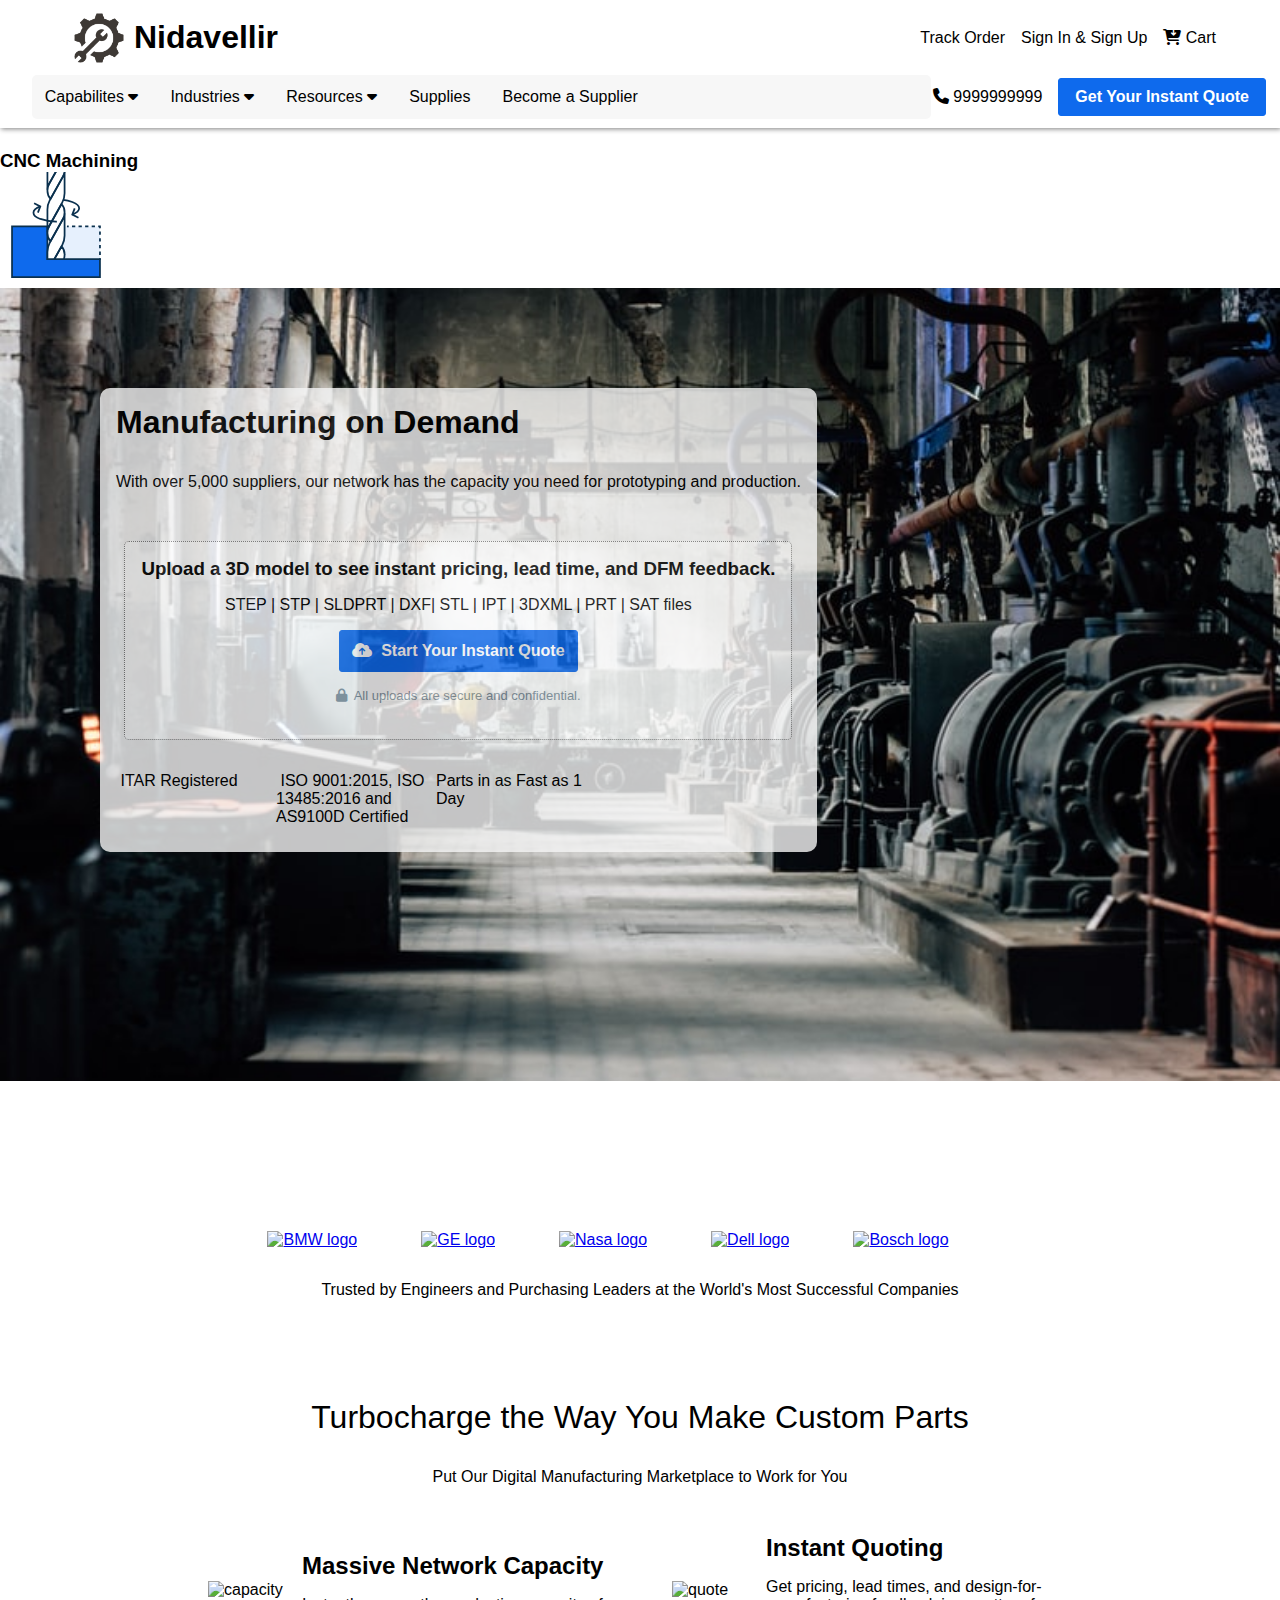
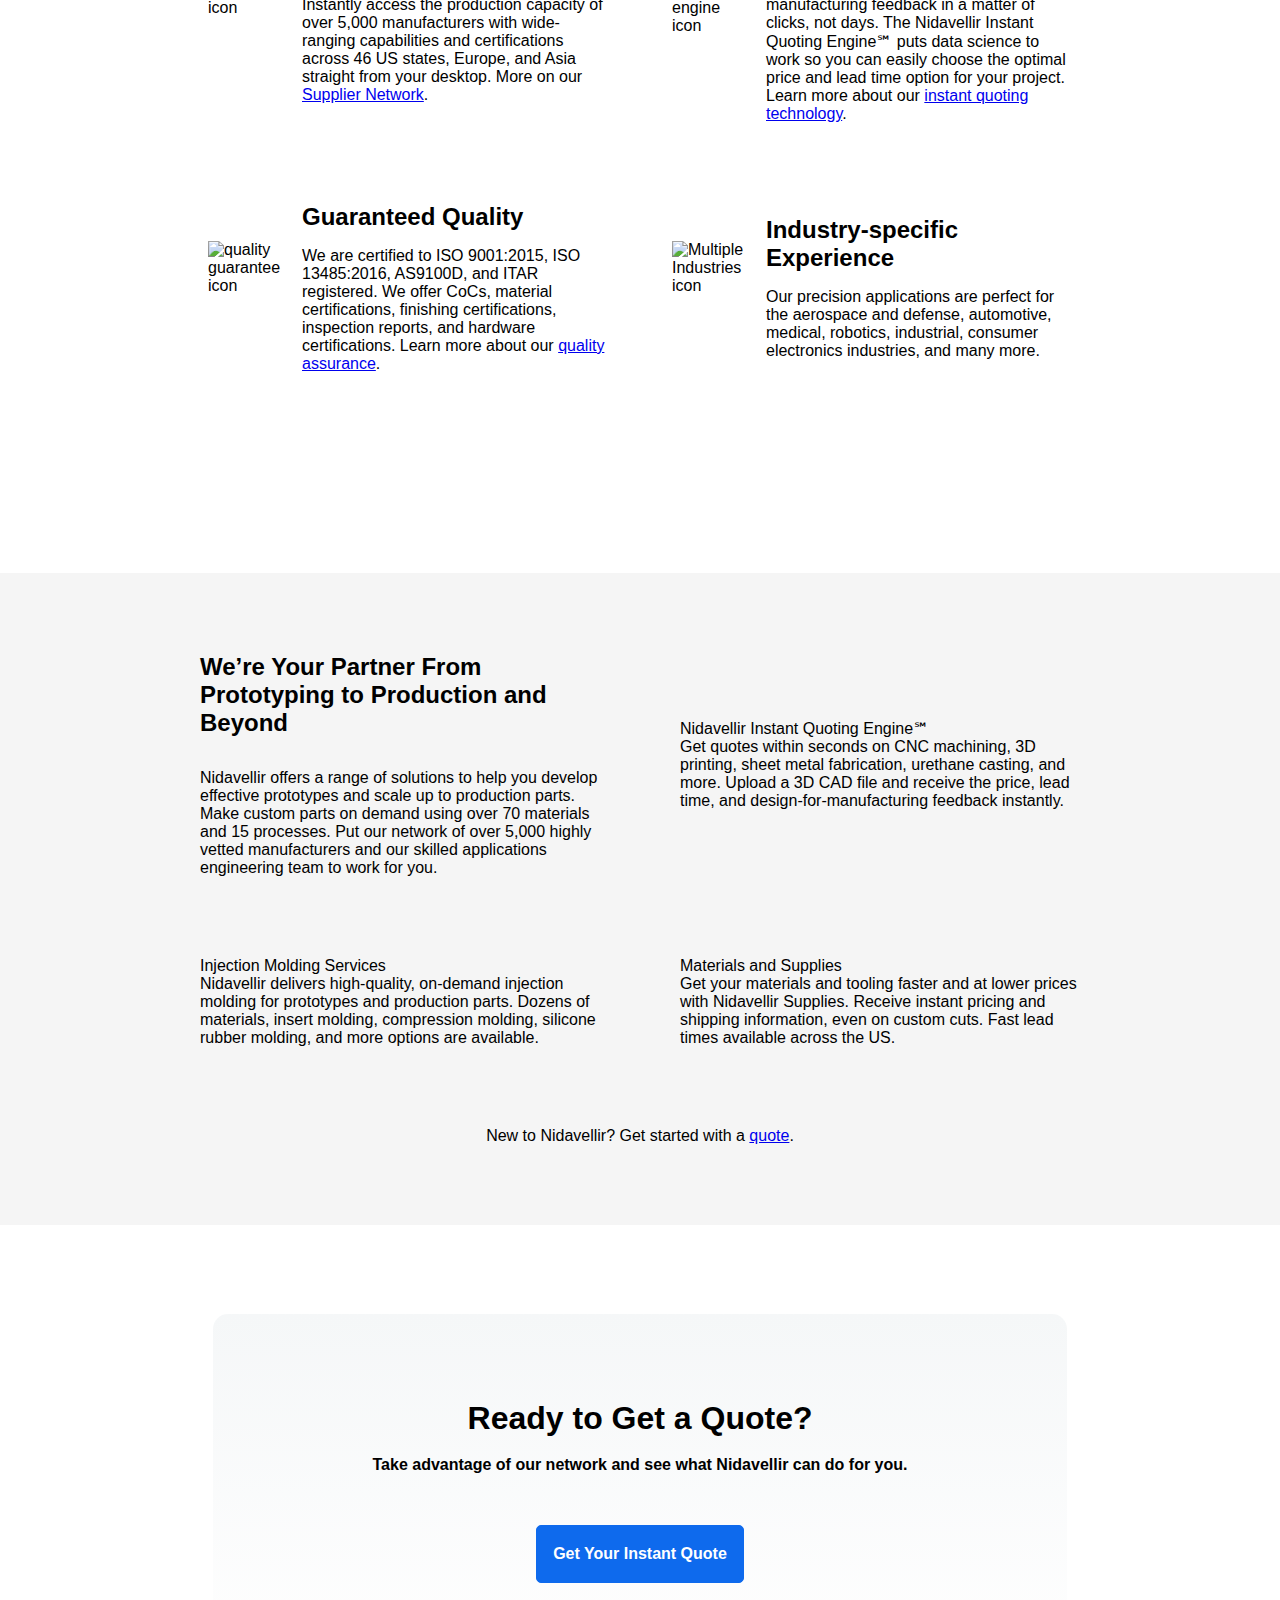
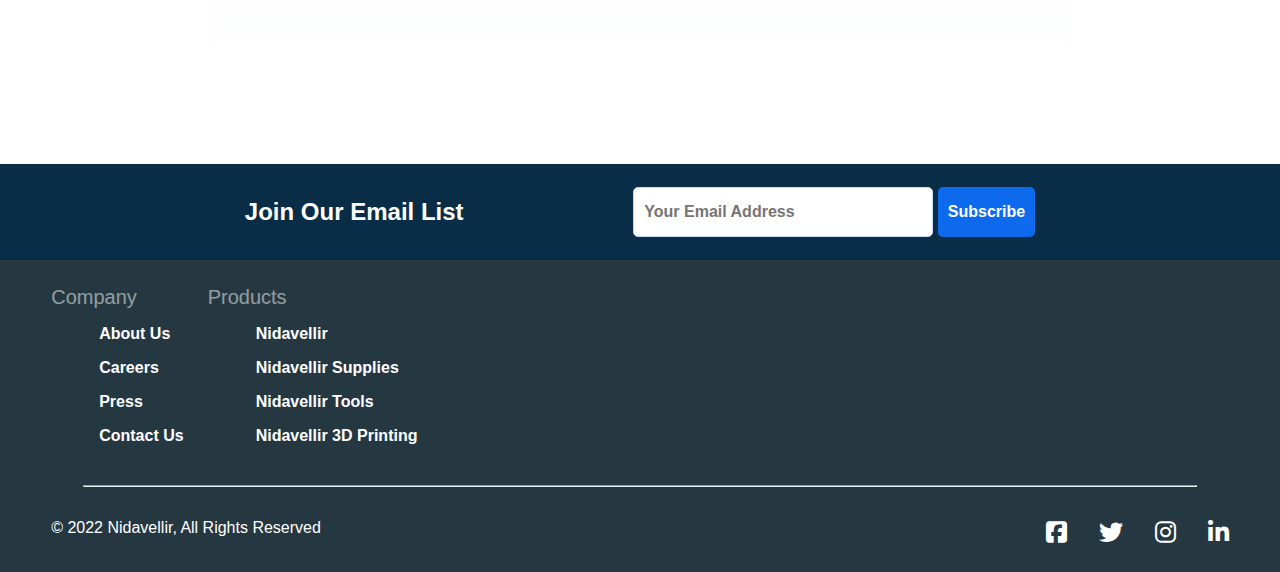
==== index.html @ 1e45c489 "initial" ====
<!DOCTYPE html>
<html lang="en">
  <head>
    <meta charset="UTF-8" />
    <meta http-equiv="X-UA-Compatible" content="IE=edge" />
    <meta name="viewport" content="width=device-width, initial-scale=1.0" />
    <link
      rel="stylesheet"
      href="https://cdnjs.cloudflare.com/ajax/libs/font-awesome/6.1.1/css/all.min.css"
    />
    <link
      href="https://fonts.googleapis.com/css2?family=Space+Mono&display=swap"
      rel="stylesheet"
    />
    <link rel="stylesheet" href="./style.css" />
    <title>Nidavellir</title>
  </head>
  <body>
    <div class="header">
      <div class="logoHeader">
        <div class="logoHeader-top">
          <div class="logo">
            <img src="./images/logo-1.png" style="width: 70px" alt="logo" />
            <h1>Nidavellir</h1>
          </div>
          <div class="buttonHeader">
            <p>Track Order</p>
            <p class="signIn">
              Sign In & Sign Up </i>
            </p>
            <p><i class="fa-solid fa-cart-arrow-down"></i> Cart</p>
            <!-- <button class="bookDemo">Book a Demo</button> -->
          </div>
        </div>
        <div class="logoHeader-bottom">
          <div class="logo-list">
            <ul>
              <li>Capabilites <i class="fa-solid fa-caret-down"></i></li>
              <li>Industries <i class="fa-solid fa-caret-down"></i></li>
              <li>Resources <i class="fa-solid fa-caret-down"></i></li>
              <li>Supplies</li>
              <li>Become a Supplier</li>
            </ul>
          </div>
          <div class="logo-contact center">
            <p><i class="fa-solid fa-phone"></i> 9999999999</p>
            <button class="getQuote">Get Your Instant Quote</button>
          </div>
        </div>
      </div>
    </div>
    <div class="mainBody">
      <div class="product-lineup">
        <div class="product">
          <h3>CNC Machining</h3>
          <img src="./images/CNC Milling.svg" alt="cnc machining" class="product">
        </div>
      </div>
      <!-- MainContent -->
      <div class="mainContent">
        <div class="main-container">
          <h1>Manufacturing on Demand</h1>
          <p>
            With over 5,000 suppliers, our network has the capacity you need for
            prototyping and production.
          </p>
          <div class="quote-box">
            <h3>
              Upload a 3D model to see instant pricing, lead time, and DFM
              feedback.
            </h3>
            <p class="paragraph">
              STEP | STP | SLDPRT | DXF| STL | IPT | 3DXML | PRT | SAT files
            </p>
            <div class="main-quote-container">
              <button class="main-quote-btn">
                <i class="fas fa-cloud-upload"></i>&nbsp;&nbsp;Start Your
                Instant Quote
              </button>
            </div>
            <div class="main-quote-upload">
              <i class="fas fa-lock"></i>&nbsp; All uploads are secure and
              confidential.
            </div>
          </div>
          <div class="main-bottom-container">
            <div class="main-bottom-item">
              <p class="paragraph">
                <i class="fas fa-shield-check"></i> ITAR Registered
              </p>
            </div>
            <div class="main-bottom-item">
              <p class="paragraph">
                <i class="fas fa-file-certificate"></i>
                ISO 9001:2015, ISO 13485:2016 and AS9100D Certified
              </p>
            </div>
            <div class="main-bottom-item main-bottom-three">
              <span><p class="paragraph">Parts in as Fast as 1 Day</p></span>
            </div>
          </div>
        </div>
      </div>

      <!-- hero section -->
      <div class="hero-container">
        <div class="hero-content">
          <div class="hero">
            <a href="#" target=""
              ><img
                width="72"
                height="72"
                src="https://images.prismic.io/xometry-marketing/56700b6d-25b0-45cf-a0d7-61e8517eb26d_bmw-logo.png?ixlib=gatsbyFP&amp;auto=compress%2Cformat&amp;fit=max&amp;q=50&amp;rect=0%2C0%2C2000%2C2000&amp;w=72&amp;h=72"
                alt="BMW logo" /></a
            ><a href="#" target=""
              ><img
                width="72"
                height="72"
                src="https://xometry-marketing.cdn.prismic.io/xometry-marketing/a474a5f8-b86d-4859-be28-f5cde34f382b_ge-color.svg?ixlib=gatsbyFP&amp;auto=compress%2Cformat&amp;fit=max&amp;q=50"
                alt="GE logo" /></a
            ><a href="#" target=""
              ><img
                width="87"
                height="72"
                src="https://xometry-marketing.cdn.prismic.io/xometry-marketing/5201fedb-2cc3-4880-9e03-d77cff87a1ad_nasa-color.svg?ixlib=gatsbyFP&amp;auto=compress%2Cformat&amp;fit=max&amp;q=50"
                alt="Nasa logo" /></a
            ><a href="#" target=""
              ><img
                width="72"
                height="72"
                src="https://xometry-marketing.cdn.prismic.io/xometry-marketing/25a3caf8-95a2-4552-be45-0a018891066c_Dell_logo_2016.svg?ixlib=gatsbyFP&amp;auto=compress%2Cformat&amp;fit=max&amp;q=50"
                alt="Dell logo" /></a
            ><a href="#" target=""
              ><img
                width="305"
                height="72"
                src="https://xometry-marketing.cdn.prismic.io/xometry-marketing/c2a52b16-484f-4f53-be4e-af8aa3a41312_Bosch-brand.svg?ixlib=gatsbyFP&amp;auto=compress%2Cformat&amp;fit=max&amp;q=50"
                alt="Bosch logo"
                class="bosch-logo"
            /></a>
          </div>
          <div>
            <p class="hero-paragraph">
              Trusted by Engineers and Purchasing Leaders at the World's Most
              Successful Companies
            </p>
          </div>
        </div>
      </div>

      <!-- company-info section -->

      <div class="company-info-container">
        <div class="company-info-content">
          <h1>Turbocharge the Way You Make Custom Parts</h1>
          <div class="css-78t7of e7fcqsa7">
            <p class="paragraph">
              Put Our Digital Manufacturing Marketplace to Work for You<strong
              > </strong>
            </p>
          </div>
          <div class="company-info-specials">
            <div class="company-info-item">
              <img
                width="78"
                height="78"
                src="https://images.prismic.io/xometry-marketing/b020e4e1-1fc0-4a8a-a024-f7805a2a1484_Benefits_NetworkCapacity@2x.png?ixlib=gatsbyFP&amp;auto=compress%2Cformat&amp;fit=max&amp;q=50&amp;rect=0%2C0%2C721%2C721&amp;w=78&amp;h=78"
                alt="capacity icon"
              />
              <div>
                <h2 class="info-title">Massive Network Capacity</h2>
                <div>
                  <p class="paragraph">
                    Instantly access the production capacity of over 5,000
                    manufacturers with wide-ranging capabilities and
                    certifications across 46 US states, Europe, and Asia
                    straight from your desktop. More on our
                    <a href="#">Supplier Network</a>.
                  </p>
                </div>
              </div>
            </div>
            <div class="company-info-item">
              <img
                width="78"
                height="78"
                src="https://images.prismic.io/xometry-marketing/c7df94a4-d9dd-4e09-b147-61aa5fed82be_Benefits_InstantQuote@2x.png?ixlib=gatsbyFP&amp;auto=compress%2Cformat&amp;fit=max&amp;q=50&amp;rect=0%2C0%2C720%2C720&amp;w=78&amp;h=78"
                alt="quote engine icon"
              />
              <div>
                <h2 class="info-title">Instant Quoting</h2>
                <div>
                  <p class="paragraph">
                    Get pricing, lead times, and design-for-manufacturing
                    feedback in a matter of clicks, not days. The Nidavellir
                    Instant Quoting Engine℠ puts data science to work so you can
                    easily choose the optimal price and lead time option for
                    your project. Learn more about our
                    <a href="#">instant quoting technology</a>.
                  </p>
                </div>
              </div>
            </div>
            <div class="company-info-item">
              <img
                width="78"
                height="78"
                src="https://images.prismic.io/xometry-marketing/55880ffa-d93c-4785-a050-8e11355e70a6_Benefits_Quality@2x.png?ixlib=gatsbyFP&amp;auto=compress%2Cformat&amp;fit=max&amp;q=50&amp;rect=0%2C0%2C720%2C720&amp;w=78&amp;h=78"
                alt="quality guarantee icon"
              />
              <div>
                <h2 class="info-title">Guaranteed Quality</h2>
                <div>
                  <p class="paragraph">
                    We are certified to ISO 9001:2015, ISO 13485:2016, AS9100D,
                    and ITAR registered. We offer CoCs, material certifications,
                    finishing certifications, inspection reports, and hardware
                    certifications. Learn more about our
                    <a href="#">quality assurance</a>.
                  </p>
                </div>
              </div>
            </div>
            <div class="company-info-item">
              <img
                width="78"
                height="78"
                src="https://images.prismic.io/xometry-marketing/17b781a5-efe9-4516-902e-61615fcba474_Benefits_Experience-3@2x.png?ixlib=gatsbyFP&amp;auto=compress%2Cformat&amp;fit=max&amp;q=50&amp;rect=0%2C0%2C721%2C721&amp;w=78&amp;h=78"
                alt="Multiple Industries icon"
              />
              <div>
                <h2 class="info-title">Industry-specific Experience</h2>
                <div>
                  <p class="paragraph">
                    Our precision applications are perfect for the aerospace and
                    defense, automotive, medical, robotics, industrial, consumer
                    electronics industries, and many more.
                  </p>
                </div>
              </div>
            </div>
          </div>
        </div>
      </div>

      <!-- services section -->

      <div class="services-container">
        <div class="service-item">
          <div class="service-info">
            <h2 class="service-heading">
              We’re Your Partner From Prototyping to Production and Beyond
            </h2>
            <div>
              <p class="paragraph">
                Nidavellir offers a range of solutions to help you develop
                effective prototypes and scale up to production parts. Make
                custom parts on demand using over 70 materials and 15 processes.
                Put our network of over 5,000 highly vetted manufacturers and
                our skilled applications engineering team to work for you.
              </p>
            </div>
          </div>
        </div>
        <div class="service-item">
          <div>Nidavellir Instant Quoting Engine℠</div>
          <div>
            <p class="paragraph">
              Get quotes within seconds on CNC machining, 3D printing, sheet
              metal fabrication, urethane casting, and more. Upload a 3D CAD
              file and receive the price, lead time, and
              design-for-manufacturing feedback instantly.
            </p>
          </div>
        </div>
        <div class="service-item">
          <div>Injection Molding Services</div>
          <div>
            <p class="paragraph">
              Nidavellir delivers high-quality, on-demand injection molding for
              prototypes and production parts. Dozens of materials, insert
              molding, compression molding, silicone rubber molding, and more
              options are available.
            </p>
          </div>
        </div>
        <div class="service-item">
          <div>Materials and Supplies</div>
          <div>
            <p class="paragraph">
              Get your materials and tooling faster and at lower prices with
              Nidavellir Supplies. Receive instant pricing and shipping
              information, even on custom cuts. Fast lead times available across
              the US.
            </p>
          </div>
        </div>
        <div class="service-footer">
          <p class="paragraph">
            New to Nidavellir? Get started with a
            <a href="#">quote</a>.
          </p>
        </div>
      </div>
      <!-- Get Your Instant quote -->
      <div class="get-quote-container">
        <div class="get-quote">
          <h1>Ready to Get a Quote?</h1>
          <p>
            Take advantage of our network and see what Nidavellir can do for
            you.
          </p>
          <br /><br />
          <button>Get Your Instant Quote</button>
        </div>
      </div>
      <!-- form -->
      <div class="form">
        <div><h2>Join Our Email List</h2></div>
        <div class="form-container">
          <input type="email" placeholder="Your Email Address" />
          <button>Subscribe</button>
        </div>
      </div>
      <!-- Footer -->
      <footer>
        <div class="footer-block">
          <div class="footer-item">
            <div class="footer-item-header">
              <h3>Company</h3>
            </div>
            <div class="footer-item-content">
              <ul>
                <li>
                  <a href="#">About Us</a>
                </li>
                <li>
                  <a href="#">Careers</a>
                </li>
                <li>
                  <a href="#">Press</a>
                </li>
                <li>
                  <a href="#">Contact Us</a>
                </li>
              </ul>
            </div>
          </div>
          <div class="footer-item">
            <div class="footer-item-header">
              <h3>Products</h3>
            </div>
            <div class="footer-item-content">
              <ul>
                <li>
                  <a href="#">Nidavellir</a>
                </li>
                <li>
                  <a href="#">Nidavellir Supplies</a>
                </li>
                <li>
                  <a href="#">Nidavellir Tools</a>
                </li>
                <li>
                  <a href="#">Nidavellir 3D Printing</a>
                </li>
              </ul>
            </div>
          </div>
        </div>
        <div class="footer-bottom-container">
          <hr />
          <div class="footer-bottom">
            <p>© 2022 Nidavellir, All Rights Reserved</p>
            <div class="socials">
              <li><i class="fa-brands fa-facebook-square"></i></li>
              <li><i class="fa-brands fa-twitter"></i></li>
              <li><i class="fa-brands fa-instagram"></i></li>
              <li><i class="fa-brands fa-linkedin-in"></i></li>
            </div>
          </div>
        </div>
      </footer>
    </div>
    <script src="https://cdnjs.cloudflare.com/ajax/libs/jquery/3.6.0/jquery.min.js"></script>
    <script src="./script.js"></script>
  </body>
</html>
---- style.css ----
* {
  margin: 0;
  font-family: "Roboto", sans-serif;
  /* overflow-x: hidden; */
  box-sizing: border-box;
}
body {
  display: flex;
  flex-direction: column;
}

.center {
  display: flex;
  justify-content: center;
  align-items: center;
}

.logoHeader {
  height: fit-content;
  position: fixed;
  top: 0;
  left: 0;
  z-index: 1;
  box-shadow: 1px 1px 5px gray;
}

.logoHeader-top {
  display: flex;
  align-items: center;
  justify-content: space-between;
  width: 100vw;
  height: 75px;
  /* box-shadow: 1px 1px 5px gray; */
  background-color: white;
}
.logoHeader-bottom {
  height: fit-content;
  padding-bottom: 0.6rem;
  background-color: white;
  display: flex;
}
.logo-list {
  flex: 0.8;
}

.logo-list ul {
  display: flex;
  padding: 0.8rem;
  list-style: none;
  gap: 2rem;
  margin-left: 2rem;
  background: #f7f7f7;
  border-radius: 5px;
}

.logo-contact {
  flex: 0.3;
  width: fit-content;
  gap: 1rem;
}

.buttonHeader {
  display: flex;
  align-items: center;
  justify-content: space-between;
  width: fit-content;
  margin-right: 4rem;
}
.logo {
  margin-left: 4rem;
  display: flex;
  justify-content: center;
  align-items: center;
}
.getQuote {
  outline: 0;
  cursor: pointer;
  line-height: 24px;
  font-size: 16px;
  border-radius: 3px;
  border: 1px solid;
  font-weight: 600;
  border-color: #c1cad1;
  color: white;
  background: #0e6aed;
  border: 1px solid #0e6aed;
  padding: 6px 16px;
  margin: auto 0;
  margin-right: 12px;
}

.getQuote:hover {
  background: #1a5ade;
  border: 1px solid #0e6aed;
}

.product img {
  width: 112px;
}
/* .bookDemo {
  cursor: pointer;
  font-size: 16px;
  line-height: 24px;
  border-radius: 3px;
  border: 1px solid;
  font-weight: 600;
  background: white;
  color: #0e6aed;
  border: 1px solid #c3dafb;
  padding: 12px 16px;
  margin: auto 0;
  margin-right: 12px;
}
.bookDemo:hover {
  background: #d8e4ed;
  border: 1px solid #0e6aed;
} */
.signIn {
  padding: 12px 16px;
  cursor: pointer;
}
.mainBody {
  position: relative;
  top: 150px;
}
.mainContent {
  width: 100%;
  height: 88.1vh;
  background-repeat: no-repeat;
  background-size: cover;
  background-position: center;
  overflow-x: hidden;
}

.main-container {
  background-color: whitesmoke;
  opacity: 0.8;
  width: fit-content;
  display: flex;
  flex-direction: column;
  flex-wrap: wrap;
  align-items: flex-start;
  justify-content: center;
  gap: 2rem;
  position: relative;
  top: 100px;
  left: 100px;
  border-radius: 10px;
  padding: 1rem;
}

.quote-box {
  background-color: white;
  display: flex;
  flex-direction: column;
  align-items: center;
  justify-content: center;
  gap: 1rem;
  padding: 1rem;
  margin: 18px auto 0px;
  border: 1px dotted gray;
  border-radius: 5px;
}

.quote-box:hover {
  background-color: #d8e4ed;
}
.main-quote-btn {
  cursor: pointer;
  font-size: 16px;
  line-height: 24px;
  border-radius: 3px;
  font-weight: 600;
  color: white;
  background: rgb(14, 106, 237);
  border: 1px solid rgb(14, 106, 237);
  padding: 8px 12px;
}
.main-quote-btn:hover {
  opacity: 0.8;
}
.main-quote-upload {
  display: flex;
  -webkit-box-align: center;
  align-items: center;
  flex-direction: row;
  white-space: nowrap;
  font-size: 13px;
  letter-spacing: 0px;
  -webkit-box-pack: center;
  justify-content: center;
  color: rgb(132, 149, 163);
  margin-bottom: 20px;
}

.main-bottom-container {
  display: flex;
  align-items: center;
  justify-content: center;
}

.main-bottom-item {
  width: 160px;
  height: 64px;
}

.hero-container {
  /* position: relative;
  top: 200px; */
  margin-top: 150px;
  display: flex;
  justify-content: center;
  align-items: center;
  gap: 1rem;
}

.hero-content {
  display: flex;
  flex-direction: column;
  align-items: center;
  gap: 2rem;
}
.hero a {
  margin-right: 4rem;
}

.company-info-container {
  /* position: relative;
  top: 400px; */
  margin-top: 100px;
  padding-left: 10rem;
  padding-right: 10rem;
}

.company-info-content {
  display: flex;
  flex-direction: column;
  align-items: center;
  gap: 2rem;
}

.company-info-content h1 {
  font-weight: 400;
}

.info-title {
  margin: 1rem 0;
}

.company-info-specials {
  display: flex;
  flex-wrap: wrap;
  flex-direction: row;
  gap: 4rem;
  justify-content: center;
}

.company-info-item {
  width: 400px;
  display: flex;
  gap: 1rem;
  align-items: center;
}

.services-container {
  /* position: relative;
  top: 550px; */
  margin-top: 200px;
  padding-left: 10rem;
  padding-right: 10rem;
  display: flex;
  flex-wrap: wrap;
  align-items: center;
  justify-content: center;
  /* flex-direction: column; */
  background-color: whitesmoke;
  padding-top: 5rem;
  padding-bottom: 5rem;
  gap: 5rem;
}

.service-item {
  width: 400px;
}

.service-heading {
  padding-bottom: 2rem;
}

.get-quote-container {
  display: flex;
  justify-content: center;
  align-items: center;
  padding: 7% 5%;
}

.get-quote {
  height: 40vh;
  padding: 1rem 10rem;
  display: flex;
  flex-direction: column;
  justify-content: center;
  align-items: center;
  font-size: 16px;
  line-height: 24px;
  border-radius: 3px;
  /* border: 0.5px solid; */
  background: linear-gradient(180deg, #f5f7f8 0%, #ffffff 100%);
  border-radius: 15px;
  font-weight: 600;
}

.get-quote h1 {
  margin-bottom: 0.7em;
}

.get-quote button {
  cursor: pointer;
  font-size: 16px;
  line-height: 24px;
  font-weight: 600;
  color: white;
  background: rgb(14, 106, 237);
  border: 1px solid rgb(14, 106, 237);
  border-radius: 5px;
  padding: 1rem;
}

.form {
  /* position: relative;
  top: 600px; */
  padding-left: 10rem;
  padding-right: 10rem;
  display: flex;
  height: 6rem;
  justify-content: space-around;
  align-items: center;
  background-color: #092c47;
  color: white;
}
.form input {
  width: 300px;
  height: 50px;
  border-radius: 5px;
  border: 1px solid #c3dafb;
  padding: 0px 10px;
  font-size: 16px;
  font-weight: 600;
  color: #0e6aed;
}

.form button {
  width: fit-content;
  height: 50px;
  border-radius: 5px;
  padding: 0px 10px;
  font-size: 16px;
  font-weight: 600;
  background-color: #0e6aed;
  color: white;
  border: none;
}

footer {
  /* position: relative;
  top: 600px; */
  z-index: 10;
  display: flex;
  flex-direction: column;
  align-items: center;
  justify-content: center;
  height: fit-content;
  background-color: #253842;
  color: white;
  padding: 2% 4%;
}

.footer-item-header h3 {
  opacity: 0.5;
  font-size: 20px;
  padding-bottom: 0.5rem;
  font-weight: 100;
}

.footer-block {
  width: 100%;
  display: flex;
  flex-direction: row;
  align-items: flex-start;
  /* justify-content: flex-start; */
  gap: 1rem;
  /* padding: 2rem; */
}

.footer-item-content ul li {
  padding: 0.5rem;
  list-style: none;
}

.footer-item-content ul li a {
  color: white;
  font-size: 16px;
  font-weight: 600;
  text-decoration: none;
}

.footer-item-content ul li a:hover {
  text-decoration: underline;
}

.footer-bottom-container {
  width: 100%;
}

.footer-bottom-container hr {
  margin: 2rem;
}

.footer-bottom {
  display: flex;
  width: 100%;
  justify-content: space-between;
}

.socials {
  display: flex;
  flex-direction: row;
  align-items: center;
  justify-content: center;
  gap: 2rem;
  list-style: none;
  font-size: x-large;
}

@media all and (max-width: 460px) {
  .logo {
    margin: 1rem;
  }
  .bookDemo {
    display: none;
  }
  .getQuote {
    display: none;
  }
  .main-container {
    left: 0px;
    top: 50px;
    width: 100vw;
  }
  .quote-box {
    padding: 0;
    margin: 0;
  }
  .mainContent {
    background-image: none;
  }
  .main-bottom-container {
    flex-direction: column;
    /* gap: 1rem; */
  }
  .main-bottom-three {
    margin-top: 2rem;
  }
  .hero-container {
    margin-top: 20%;
    /* top: 100px; */
    justify-content: center;
    flex-direction: column;
  }

  .bosch-logo {
    width: 250px;
  }
  .hero {
    /* margin-top: 0px; */
    display: flex;
    flex-direction: row;
    width: fit-content;
    flex-wrap: wrap;
    /* padding: 3rem; */
    align-items: center;
    gap: 2rem;
    justify-content: center;
  }
  .hero a {
    margin-right: 0;
  }
  .hero-paragraph {
    padding: 5%;
  }

  .company-info-container {
    margin-top: 100px;
    padding-right: 1rem;
    padding-left: 1rem;
  }
  .company-info-specials {
    gap: 3rem;
  }
  .services-container {
    margin-top: 100px;
    padding-left: 1rem;
    padding-right: 1rem;
    gap: 3rem;
  }
  .form {
    padding-left: 1rem;
    padding-right: 1rem;
    height: 25vh;
    display: flex;
    flex-direction: column;
    justify-content: center;
  }
  .form-container {
    width: 100%;
    display: flex;
    flex-direction: column;
    align-items: center;
    gap: 1rem;
  }
  .form-container input,
  .form-container button {
    width: 100%;
  }
}
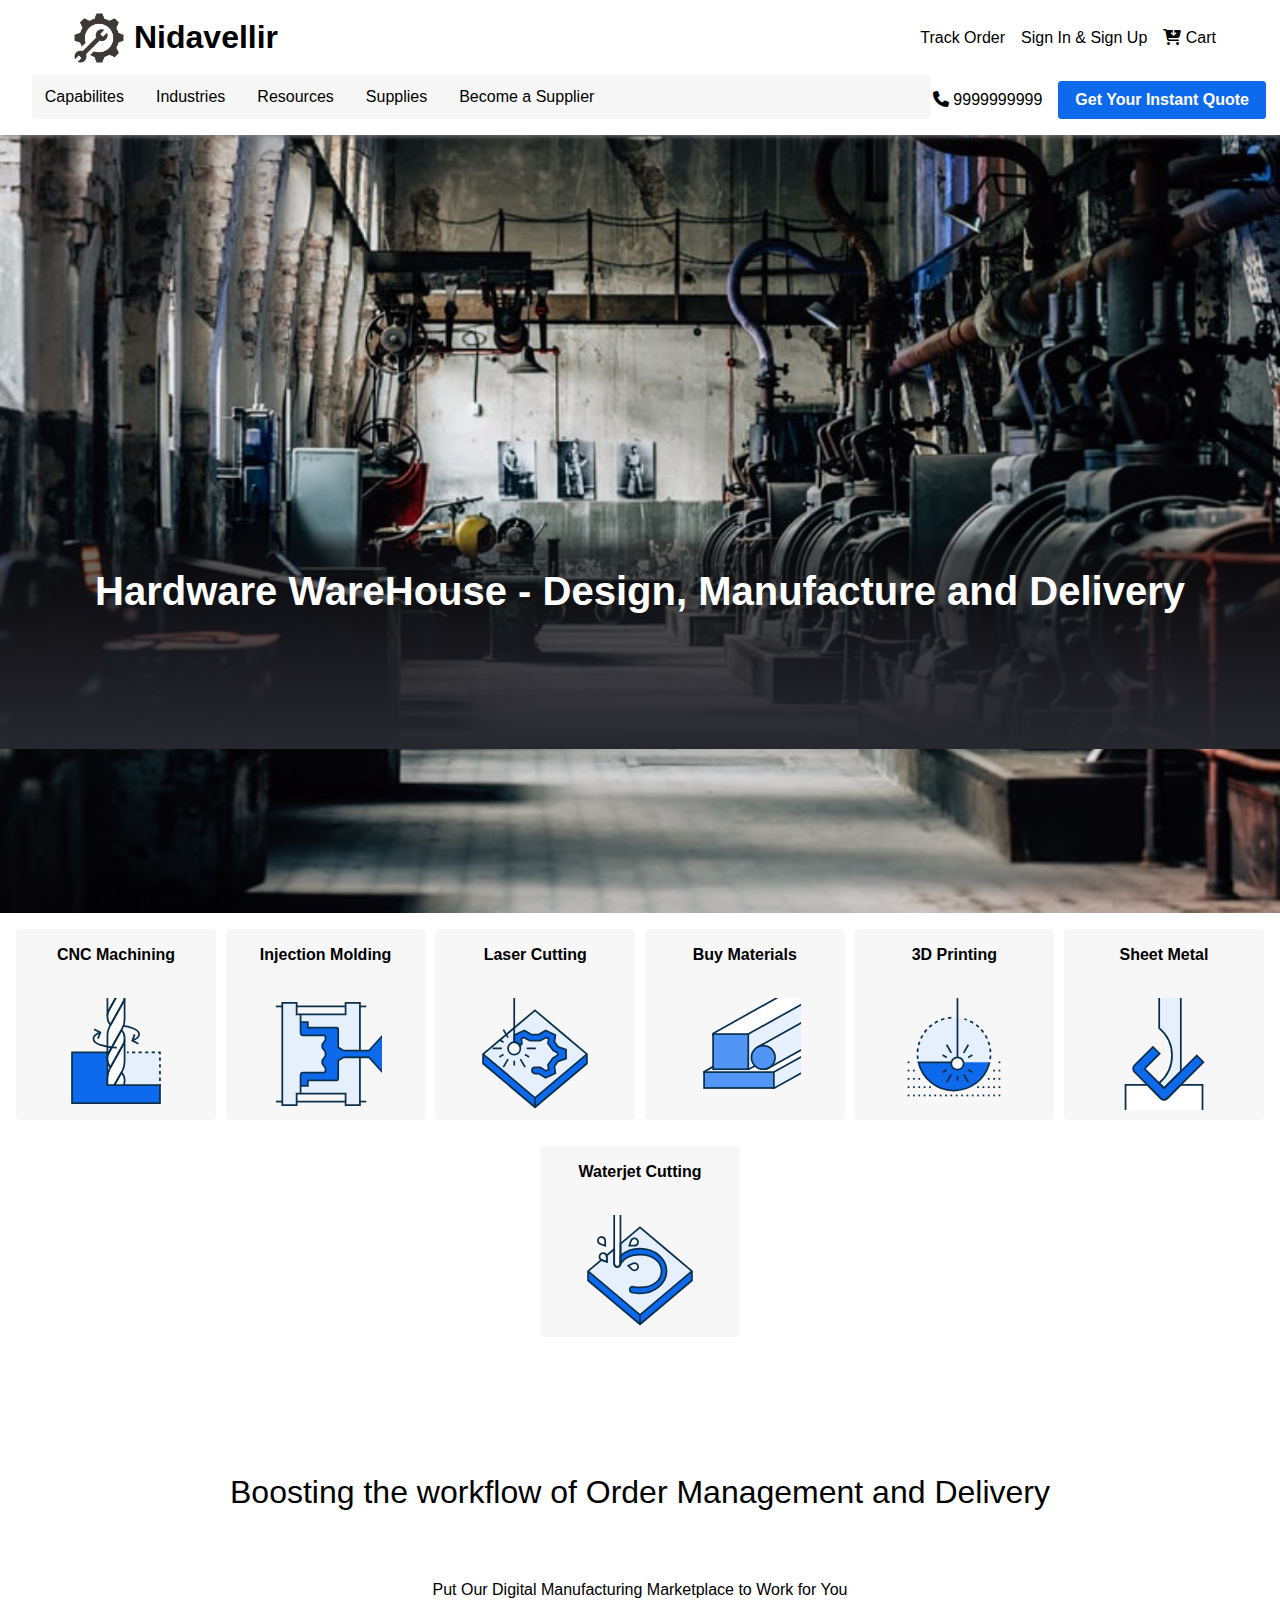
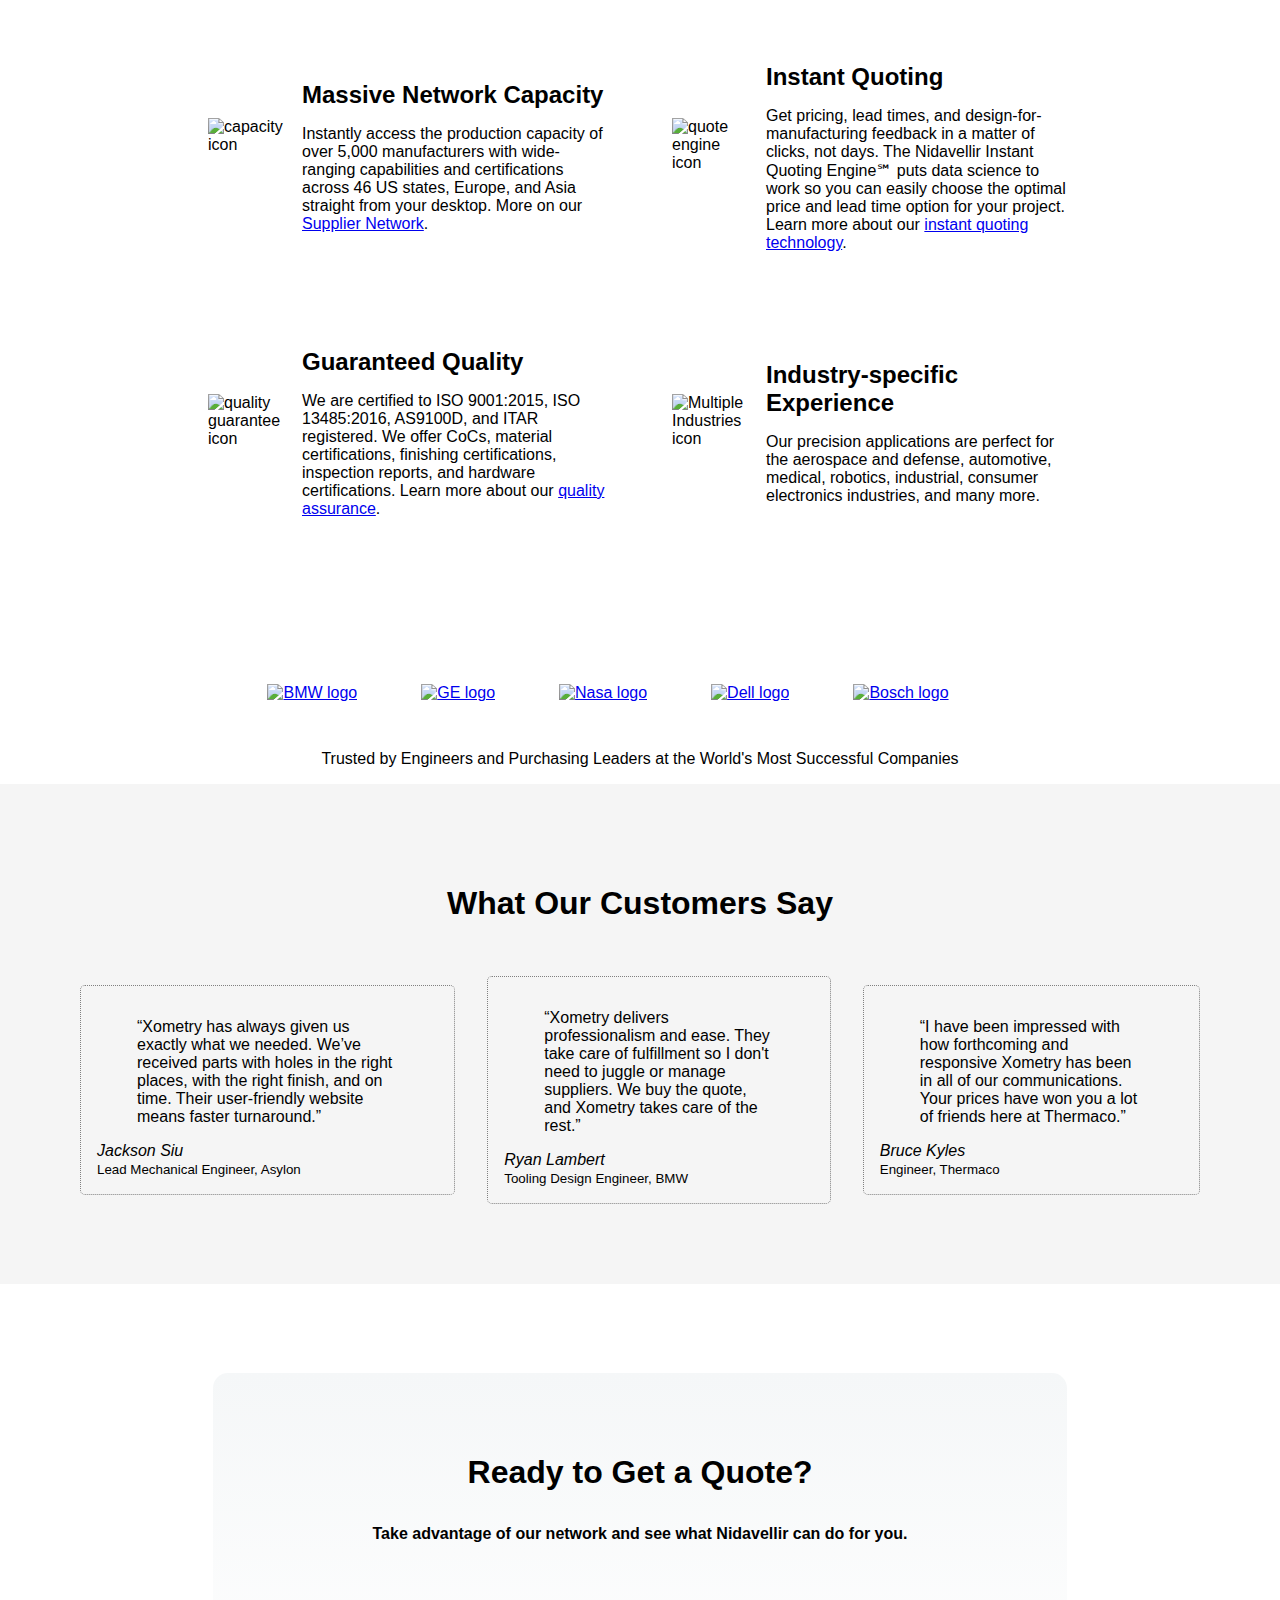
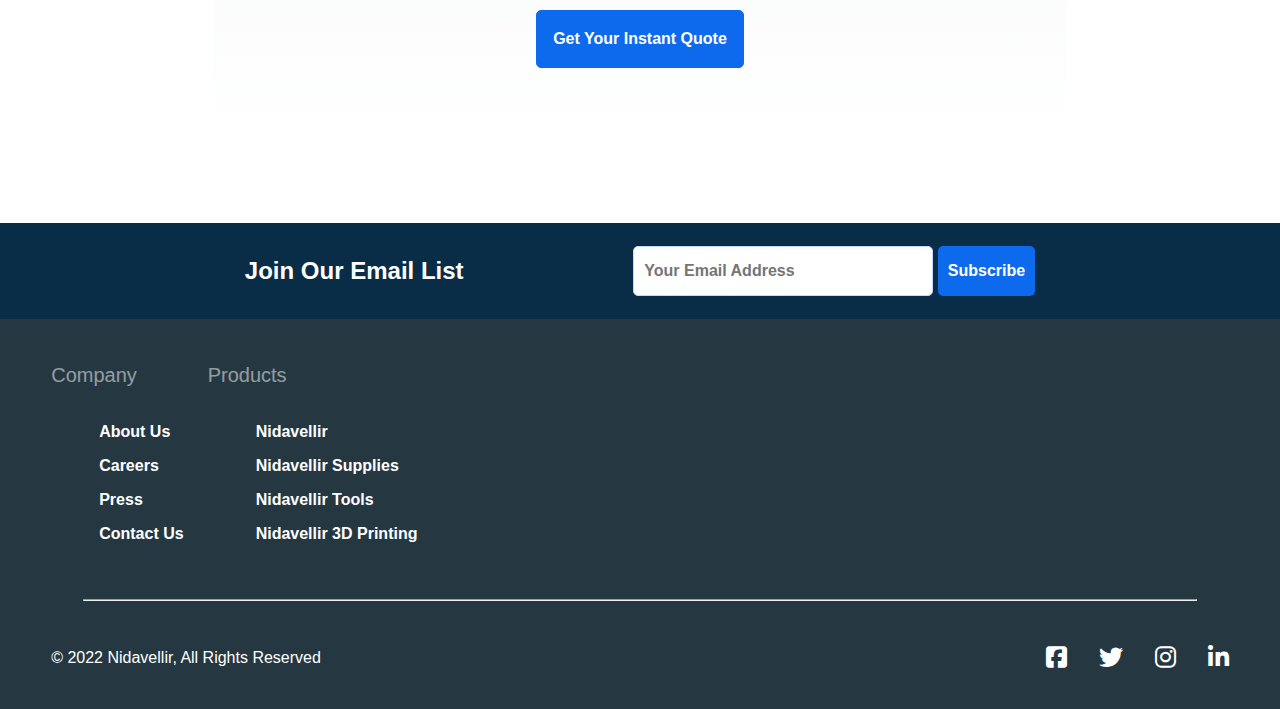
==== commit 50c40e9b: "changes according to ajay suggestions" ====
--- a/index.html
+++ b/index.html
@@ -20,24 +20,21 @@
       <div class="logoHeader">
         <div class="logoHeader-top">
           <div class="logo">
-            <img src="./images/logo-1.png" style="width: 70px" alt="logo" />
-            <h1>Nidavellir</h1>
+            <img class="companyLogo" src="./images/logo-1.png"  alt="logo" />
+            <h1 class="companyTitle">Nidavellir</h1>
           </div>
           <div class="buttonHeader">
             <p>Track Order</p>
-            <p class="signIn">
-              Sign In & Sign Up </i>
-            </p>
-            <p><i class="fa-solid fa-cart-arrow-down"></i> Cart</p>
-            <!-- <button class="bookDemo">Book a Demo</button> -->
+            <p class="signIn">Sign In & Sign Up</p>
+            <p><i class="fa-solid fa-cart-arrow-down"></i> <span class="cartText">Cart</span></p>
           </div>
         </div>
         <div class="logoHeader-bottom">
           <div class="logo-list">
             <ul>
-              <li>Capabilites <i class="fa-solid fa-caret-down"></i></li>
-              <li>Industries <i class="fa-solid fa-caret-down"></i></li>
-              <li>Resources <i class="fa-solid fa-caret-down"></i></li>
+              <li>Capabilites</i></li>
+              <li>Industries</i></li>
+              <li>Resources</i></li>
               <li>Supplies</li>
               <li>Become a Supplier</li>
             </ul>
@@ -50,15 +47,13 @@
       </div>
     </div>
     <div class="mainBody">
-      <div class="product-lineup">
-        <div class="product">
-          <h3>CNC Machining</h3>
-          <img src="./images/CNC Milling.svg" alt="cnc machining" class="product">
-        </div>
-      </div>
       <!-- MainContent -->
+      
       <div class="mainContent">
-        <div class="main-container">
+        <div class="mainContent-textContainer">
+          <h1 class="mainContent-text">Hardware WareHouse - Design, Manufacture and Delivery</h1>
+        </div>
+        <!-- <div class="main-container">
           <h1>Manufacturing on Demand</h1>
           <p>
             With over 5,000 suppliers, our network has the capacity you need for
@@ -99,10 +94,209 @@
               <span><p class="paragraph">Parts in as Fast as 1 Day</p></span>
             </div>
           </div>
-        </div>
-      </div>
-
-      <!-- hero section -->
+        </div> -->
+      </div>
+
+      <!-- Product list -->
+      <div class="product-list center">
+        <div class="product">
+          <h3>CNC Machining</h3>
+          <br>
+          <img src="./images/CNC Milling.svg" alt="cnc machining">
+        </div>
+        <div class="product">
+          <h3>Injection Molding</h3>
+          <br>
+          <img src="./images/Injection Molding.svg" alt="Injection Molding">
+        </div>
+        <div class="product">
+          <h3>Laser Cutting</h3>
+          <br>
+          <img src="./images/Laser Cutting.svg" alt="Laser Cutting">
+        </div>
+        <div class="product">
+          <h3>Buy Materials</h3>
+          <br>
+          <img src="./images/Materials Icon.svg" alt="Materials Icon">
+        </div>
+        <div class="product">
+          <h3>3D Printing</h3>
+          <br>
+          <img src="./images/Selective Laser Sintering_SLS.svg" alt="Selective Laser Sintering">
+        </div>
+        <div class="product">
+          <h3>Sheet Metal</h3>
+          <br>
+          <img src="./images/Sheet Metal.svg" alt="Sheet Metal">
+        </div>
+        <!-- <div class="product">
+          <h3>Urethane Casting</h3>
+          <br>
+          <img src="./images/Urethane Casting.svg" alt="Urethane Casting">
+        </div> -->
+        <div class="product">
+          <h3>Waterjet Cutting</h3>
+          <br>
+          <img src="./images/Waterjet Cutting.svg" alt="Waterjet Cutting">
+        </div>
+      </div>
+
+      <!-- company-info section -->
+
+      <div class="company-info-container">
+        <div class="company-info-content">
+          <h1>Boosting the workflow of Order Management and Delivery</h1>
+          <div class="css-78t7of e7fcqsa7">
+            <p class="paragraph">
+              Put Our Digital Manufacturing Marketplace to Work for You<strong
+              > </strong>
+            </p>
+          </div>
+          <div class="company-info-specials">
+            <div class="company-info-item">
+              <img
+                width="78"
+                height="78"
+                src="https://images.prismic.io/xometry-marketing/b020e4e1-1fc0-4a8a-a024-f7805a2a1484_Benefits_NetworkCapacity@2x.png?ixlib=gatsbyFP&amp;auto=compress%2Cformat&amp;fit=max&amp;q=50&amp;rect=0%2C0%2C721%2C721&amp;w=78&amp;h=78"
+                alt="capacity icon"
+              />
+              <div>
+                <h2 class="info-title">Massive Network Capacity</h2>
+                <div>
+                  <p class="paragraph">
+                    Instantly access the production capacity of over 5,000
+                    manufacturers with wide-ranging capabilities and
+                    certifications across 46 US states, Europe, and Asia
+                    straight from your desktop. More on our
+                    <a href="#">Supplier Network</a>.
+                  </p>
+                </div>
+              </div>
+            </div>
+            <div class="company-info-item">
+              <img
+                width="78"
+                height="78"
+                src="https://images.prismic.io/xometry-marketing/c7df94a4-d9dd-4e09-b147-61aa5fed82be_Benefits_InstantQuote@2x.png?ixlib=gatsbyFP&amp;auto=compress%2Cformat&amp;fit=max&amp;q=50&amp;rect=0%2C0%2C720%2C720&amp;w=78&amp;h=78"
+                alt="quote engine icon"
+              />
+              <div>
+                <h2 class="info-title">Instant Quoting</h2>
+                <div>
+                  <p class="paragraph">
+                    Get pricing, lead times, and design-for-manufacturing
+                    feedback in a matter of clicks, not days. The Nidavellir
+                    Instant Quoting Engine℠ puts data science to work so you can
+                    easily choose the optimal price and lead time option for
+                    your project. Learn more about our
+                    <a href="#">instant quoting technology</a>.
+                  </p>
+                </div>
+              </div>
+            </div>
+            <div class="company-info-item">
+              <img
+                width="78"
+                height="78"
+                src="https://images.prismic.io/xometry-marketing/55880ffa-d93c-4785-a050-8e11355e70a6_Benefits_Quality@2x.png?ixlib=gatsbyFP&amp;auto=compress%2Cformat&amp;fit=max&amp;q=50&amp;rect=0%2C0%2C720%2C720&amp;w=78&amp;h=78"
+                alt="quality guarantee icon"
+              />
+              <div>
+                <h2 class="info-title">Guaranteed Quality</h2>
+                <div>
+                  <p class="paragraph">
+                    We are certified to ISO 9001:2015, ISO 13485:2016, AS9100D,
+                    and ITAR registered. We offer CoCs, material certifications,
+                    finishing certifications, inspection reports, and hardware
+                    certifications. Learn more about our
+                    <a href="#">quality assurance</a>.
+                  </p>
+                </div>
+              </div>
+            </div>
+            <div class="company-info-item">
+              <img
+                width="78"
+                height="78"
+                src="https://images.prismic.io/xometry-marketing/17b781a5-efe9-4516-902e-61615fcba474_Benefits_Experience-3@2x.png?ixlib=gatsbyFP&amp;auto=compress%2Cformat&amp;fit=max&amp;q=50&amp;rect=0%2C0%2C721%2C721&amp;w=78&amp;h=78"
+                alt="Multiple Industries icon"
+              />
+              <div>
+                <h2 class="info-title">Industry-specific Experience</h2>
+                <div>
+                  <p class="paragraph">
+                    Our precision applications are perfect for the aerospace and
+                    defense, automotive, medical, robotics, industrial, consumer
+                    electronics industries, and many more.
+                  </p>
+                </div>
+              </div>
+            </div>
+          </div>
+        </div>
+      </div>
+
+      <!-- services section -->
+
+      <!-- <div class="services-container">
+        <div class="service-item">
+          <div class="service-info">
+            <h2 class="service-heading">
+              We’re Your Partner From Prototyping to Production and Beyond
+            </h2>
+            <div>
+              <p class="paragraph">
+                Nidavellir offers a range of solutions to help you develop
+                effective prototypes and scale up to production parts. Make
+                custom parts on demand using over 70 materials and 15 processes.
+                Put our network of over 5,000 highly vetted manufacturers and
+                our skilled applications engineering team to work for you.
+              </p>
+            </div>
+          </div>
+        </div>
+        <div class="service-item">
+          <div>Nidavellir Instant Quoting Engine℠</div>
+          <div>
+            <p class="paragraph">
+              Get quotes within seconds on CNC machining, 3D printing, sheet
+              metal fabrication, urethane casting, and more. Upload a 3D CAD
+              file and receive the price, lead time, and
+              design-for-manufacturing feedback instantly.
+            </p>
+          </div>
+        </div>
+        <div class="service-item">
+          <div>Injection Molding Services</div>
+          <div>
+            <p class="paragraph">
+              Nidavellir delivers high-quality, on-demand injection molding for
+              prototypes and production parts. Dozens of materials, insert
+              molding, compression molding, silicone rubber molding, and more
+              options are available.
+            </p>
+          </div>
+        </div>
+        <div class="service-item">
+          <div>Materials and Supplies</div>
+          <div>
+            <p class="paragraph">
+              Get your materials and tooling faster and at lower prices with
+              Nidavellir Supplies. Receive instant pricing and shipping
+              information, even on custom cuts. Fast lead times available across
+              the US.
+            </p>
+          </div>
+        </div>
+        <div class="service-footer">
+          <p class="paragraph">
+            New to Nidavellir? Get started with a
+            <a href="#">quote</a>.
+          </p>
+        </div>
+      </div> -->
+
+      <!-- customer section -->
       <div class="hero-container">
         <div class="hero-content">
           <div class="hero">
@@ -148,160 +342,33 @@
         </div>
       </div>
 
-      <!-- company-info section -->
-
-      <div class="company-info-container">
-        <div class="company-info-content">
-          <h1>Turbocharge the Way You Make Custom Parts</h1>
-          <div class="css-78t7of e7fcqsa7">
-            <p class="paragraph">
-              Put Our Digital Manufacturing Marketplace to Work for You<strong
-              > </strong>
-            </p>
-          </div>
-          <div class="company-info-specials">
-            <div class="company-info-item">
-              <img
-                width="78"
-                height="78"
-                src="https://images.prismic.io/xometry-marketing/b020e4e1-1fc0-4a8a-a024-f7805a2a1484_Benefits_NetworkCapacity@2x.png?ixlib=gatsbyFP&amp;auto=compress%2Cformat&amp;fit=max&amp;q=50&amp;rect=0%2C0%2C721%2C721&amp;w=78&amp;h=78"
-                alt="capacity icon"
-              />
-              <div>
-                <h2 class="info-title">Massive Network Capacity</h2>
-                <div>
-                  <p class="paragraph">
-                    Instantly access the production capacity of over 5,000
-                    manufacturers with wide-ranging capabilities and
-                    certifications across 46 US states, Europe, and Asia
-                    straight from your desktop. More on our
-                    <a href="#">Supplier Network</a>.
-                  </p>
-                </div>
-              </div>
-            </div>
-            <div class="company-info-item">
-              <img
-                width="78"
-                height="78"
-                src="https://images.prismic.io/xometry-marketing/c7df94a4-d9dd-4e09-b147-61aa5fed82be_Benefits_InstantQuote@2x.png?ixlib=gatsbyFP&amp;auto=compress%2Cformat&amp;fit=max&amp;q=50&amp;rect=0%2C0%2C720%2C720&amp;w=78&amp;h=78"
-                alt="quote engine icon"
-              />
-              <div>
-                <h2 class="info-title">Instant Quoting</h2>
-                <div>
-                  <p class="paragraph">
-                    Get pricing, lead times, and design-for-manufacturing
-                    feedback in a matter of clicks, not days. The Nidavellir
-                    Instant Quoting Engine℠ puts data science to work so you can
-                    easily choose the optimal price and lead time option for
-                    your project. Learn more about our
-                    <a href="#">instant quoting technology</a>.
-                  </p>
-                </div>
-              </div>
-            </div>
-            <div class="company-info-item">
-              <img
-                width="78"
-                height="78"
-                src="https://images.prismic.io/xometry-marketing/55880ffa-d93c-4785-a050-8e11355e70a6_Benefits_Quality@2x.png?ixlib=gatsbyFP&amp;auto=compress%2Cformat&amp;fit=max&amp;q=50&amp;rect=0%2C0%2C720%2C720&amp;w=78&amp;h=78"
-                alt="quality guarantee icon"
-              />
-              <div>
-                <h2 class="info-title">Guaranteed Quality</h2>
-                <div>
-                  <p class="paragraph">
-                    We are certified to ISO 9001:2015, ISO 13485:2016, AS9100D,
-                    and ITAR registered. We offer CoCs, material certifications,
-                    finishing certifications, inspection reports, and hardware
-                    certifications. Learn more about our
-                    <a href="#">quality assurance</a>.
-                  </p>
-                </div>
-              </div>
-            </div>
-            <div class="company-info-item">
-              <img
-                width="78"
-                height="78"
-                src="https://images.prismic.io/xometry-marketing/17b781a5-efe9-4516-902e-61615fcba474_Benefits_Experience-3@2x.png?ixlib=gatsbyFP&amp;auto=compress%2Cformat&amp;fit=max&amp;q=50&amp;rect=0%2C0%2C721%2C721&amp;w=78&amp;h=78"
-                alt="Multiple Industries icon"
-              />
-              <div>
-                <h2 class="info-title">Industry-specific Experience</h2>
-                <div>
-                  <p class="paragraph">
-                    Our precision applications are perfect for the aerospace and
-                    defense, automotive, medical, robotics, industrial, consumer
-                    electronics industries, and many more.
-                  </p>
-                </div>
-              </div>
-            </div>
-          </div>
-        </div>
-      </div>
-
-      <!-- services section -->
-
-      <div class="services-container">
-        <div class="service-item">
-          <div class="service-info">
-            <h2 class="service-heading">
-              We’re Your Partner From Prototyping to Production and Beyond
-            </h2>
-            <div>
-              <p class="paragraph">
-                Nidavellir offers a range of solutions to help you develop
-                effective prototypes and scale up to production parts. Make
-                custom parts on demand using over 70 materials and 15 processes.
-                Put our network of over 5,000 highly vetted manufacturers and
-                our skilled applications engineering team to work for you.
-              </p>
-            </div>
-          </div>
-        </div>
-        <div class="service-item">
-          <div>Nidavellir Instant Quoting Engine℠</div>
-          <div>
-            <p class="paragraph">
-              Get quotes within seconds on CNC machining, 3D printing, sheet
-              metal fabrication, urethane casting, and more. Upload a 3D CAD
-              file and receive the price, lead time, and
-              design-for-manufacturing feedback instantly.
-            </p>
-          </div>
-        </div>
-        <div class="service-item">
-          <div>Injection Molding Services</div>
-          <div>
-            <p class="paragraph">
-              Nidavellir delivers high-quality, on-demand injection molding for
-              prototypes and production parts. Dozens of materials, insert
-              molding, compression molding, silicone rubber molding, and more
-              options are available.
-            </p>
-          </div>
-        </div>
-        <div class="service-item">
-          <div>Materials and Supplies</div>
-          <div>
-            <p class="paragraph">
-              Get your materials and tooling faster and at lower prices with
-              Nidavellir Supplies. Receive instant pricing and shipping
-              information, even on custom cuts. Fast lead times available across
-              the US.
-            </p>
-          </div>
-        </div>
-        <div class="service-footer">
-          <p class="paragraph">
-            New to Nidavellir? Get started with a
-            <a href="#">quote</a>.
-          </p>
-        </div>
-      </div>
+      <div class="testimonials">
+        <h1>What Our Customers Say</h1>
+       <div  class="testimonialsContainer" >
+        <div class="customerReview">
+          <blockquote>
+            “Xometry has always given us exactly what we needed. We’ve received parts with holes in the right places, with the right finish, and on time. Their user-friendly website means faster turnaround.”
+          </blockquote>
+          <cite>Jackson Siu</cite> <br>
+          <small>Lead Mechanical Engineer, Asylon</small>
+        </div>
+        <div class="customerReview">
+          <blockquote>
+            “Xometry delivers professionalism and ease. They take care of fulfillment so I don't need to juggle or manage suppliers. We buy the quote, and Xometry takes care of the rest.”
+          </blockquote>
+          <cite>Ryan Lambert</cite> <br>
+          <small>Tooling Design Engineer, BMW</small>
+        </div>
+        <div class="customerReview">
+          <blockquote>
+            “I have been impressed with how forthcoming and responsive Xometry has been in all of our communications. Your prices have won you a lot of friends here at Thermaco.”
+          </blockquote>
+          <cite>Bruce Kyles</cite> <br>
+          <small>Engineer, Thermaco</small>
+        </div>
+       </div>
+      </div>
+
       <!-- Get Your Instant quote -->
       <div class="get-quote-container">
         <div class="get-quote">
@@ -314,6 +381,7 @@
           <button>Get Your Instant Quote</button>
         </div>
       </div>
+      
       <!-- form -->
       <div class="form">
         <div><h2>Join Our Email List</h2></div>
@@ -322,6 +390,7 @@
           <button>Subscribe</button>
         </div>
       </div>
+
       <!-- Footer -->
       <footer>
         <div class="footer-block">
--- a/style.css
+++ b/style.css
@@ -1,12 +1,17 @@
 * {
+  font-family: "Roboto", sans-serif;
+  box-sizing: border-box;
+}
+body {
+  display: flex;
+  flex-direction: column;
+  width: 100vw;
+  padding: 0;
   margin: 0;
-  font-family: "Roboto", sans-serif;
-  /* overflow-x: hidden; */
-  box-sizing: border-box;
-}
-body {
-  display: flex;
-  flex-direction: column;
+  overflow-x: hidden;
+}
+html {
+  width: 100%;
 }
 
 .center {
@@ -42,6 +47,9 @@
 .logo-list {
   flex: 0.8;
 }
+.companyLogo {
+  width: 70px;
+}
 
 .logo-list ul {
   display: flex;
@@ -51,6 +59,8 @@
   margin-left: 2rem;
   background: #f7f7f7;
   border-radius: 5px;
+  margin-top: 0;
+  margin-bottom: 0;
 }
 
 .logo-contact {
@@ -92,6 +102,28 @@
 .getQuote:hover {
   background: #1a5ade;
   border: 1px solid #0e6aed;
+}
+
+.product-list {
+  margin: 1rem;
+  gap: 0.6rem;
+  flex-wrap: wrap;
+}
+
+.product {
+  background-color: #f7f7f7;
+  padding: 0.6rem;
+  border-radius: 5px;
+  display: flex;
+  justify-content: center;
+  width: 200px;
+  align-items: center;
+  flex-direction: column;
+  margin-bottom: 1rem;
+}
+.product h3 {
+  margin-top: 0.5rem;
+  font-size: 16px;
 }
 
 .product img {
@@ -121,7 +153,7 @@
 }
 .mainBody {
   position: relative;
-  top: 150px;
+  top: 120px;
 }
 .mainContent {
   width: 100%;
@@ -132,7 +164,28 @@
   overflow-x: hidden;
 }
 
-.main-container {
+.mainContent-textContainer {
+  position: relative;
+  top: 382px;
+  width: 100%;
+  height: 220px;
+  background: linear-gradient(
+    0deg,
+    #27272f 0%,
+    rgba(12, 12, 14, 0.6) 90.27%,
+    rgba(0, 0, 0, 0.0001) 100%
+  );
+}
+
+.mainContent-text {
+  text-align: center;
+  color: white;
+  position: relative;
+  top: 40px;
+  font-size: 40px;
+}
+
+/* .main-container {
   background-color: whitesmoke;
   opacity: 0.8;
   width: fit-content;
@@ -147,9 +200,9 @@
   left: 100px;
   border-radius: 10px;
   padding: 1rem;
-}
-
-.quote-box {
+} */
+
+/* .quote-box {
   background-color: white;
   display: flex;
   flex-direction: column;
@@ -164,8 +217,8 @@
 
 .quote-box:hover {
   background-color: #d8e4ed;
-}
-.main-quote-btn {
+} */
+/* .main-quote-btn {
   cursor: pointer;
   font-size: 16px;
   line-height: 24px;
@@ -202,7 +255,7 @@
 .main-bottom-item {
   width: 160px;
   height: 64px;
-}
+} */
 
 .hero-container {
   /* position: relative;
@@ -262,9 +315,7 @@
   align-items: center;
 }
 
-.services-container {
-  /* position: relative;
-  top: 550px; */
+/* .services-container {
   margin-top: 200px;
   padding-left: 10rem;
   padding-right: 10rem;
@@ -272,7 +323,6 @@
   flex-wrap: wrap;
   align-items: center;
   justify-content: center;
-  /* flex-direction: column; */
   background-color: whitesmoke;
   padding-top: 5rem;
   padding-bottom: 5rem;
@@ -285,6 +335,28 @@
 
 .service-heading {
   padding-bottom: 2rem;
+} */
+
+.testimonials {
+  background-color: whitesmoke;
+  padding: 5rem;
+  display: flex;
+  flex-direction: column;
+  align-items: center;
+  gap: 2rem;
+}
+
+.testimonialsContainer {
+  display: flex;
+  flex-direction: row;
+  align-items: center;
+  gap: 2rem;
+}
+
+.customerReview {
+  border: 1px dotted gray;
+  border-radius: 5px;
+  padding: 1rem;
 }
 
 .get-quote-container {
@@ -433,37 +505,71 @@
 }
 
 @media all and (max-width: 460px) {
+  .logoHeader {
+    width: 100%;
+  }
+  .logoHeader-top {
+    margin: 0;
+  }
+  .logoHeader-bottom {
+    display: none;
+  }
+  .product-list {
+    display: none;
+  }
   .logo {
     margin: 1rem;
   }
+  .companyLogo {
+    width: 45px;
+  }
+  .companyTitle {
+    font-size: 1.5rem;
+  }
+  .signIn {
+    padding: 0%;
+  }
+  .buttonHeader {
+    margin-right: 0;
+  }
+  .cartText {
+    display: none;
+  }
   .bookDemo {
     display: none;
   }
   .getQuote {
     display: none;
   }
-  .main-container {
+  .mainBody {
+    position: relative;
+    top: 80px;
+    width: 110%;
+  }
+  /* .main-container {
     left: 0px;
     top: 50px;
-    width: 100vw;
-  }
-  .quote-box {
+    width: 100%;
+  } */
+  .mainContent {
+    height: fit-content;
+    background-image: none;
+  }
+  /* .quote-box {
     padding: 0;
     margin: 0;
-  }
+  } */
   .mainContent {
     background-image: none;
   }
-  .main-bottom-container {
+  /* .main-bottom-container {
     flex-direction: column;
-    /* gap: 1rem; */
   }
   .main-bottom-three {
     margin-top: 2rem;
-  }
+  } */
   .hero-container {
     margin-top: 20%;
-    /* top: 100px; */
     justify-content: center;
     flex-direction: column;
   }
@@ -497,16 +603,17 @@
   .company-info-specials {
     gap: 3rem;
   }
-  .services-container {
+  /* .services-container {
     margin-top: 100px;
     padding-left: 1rem;
     padding-right: 1rem;
     gap: 3rem;
-  }
+  } */
   .form {
     padding-left: 1rem;
     padding-right: 1rem;
-    height: 25vh;
+    padding-bottom: 1rem;
+    height: 28vh;
     display: flex;
     flex-direction: column;
     justify-content: center;
@@ -522,4 +629,7 @@
   .form-container button {
     width: 100%;
   }
-}
+  .get-quote {
+    padding: 0%;
+  }
+}
